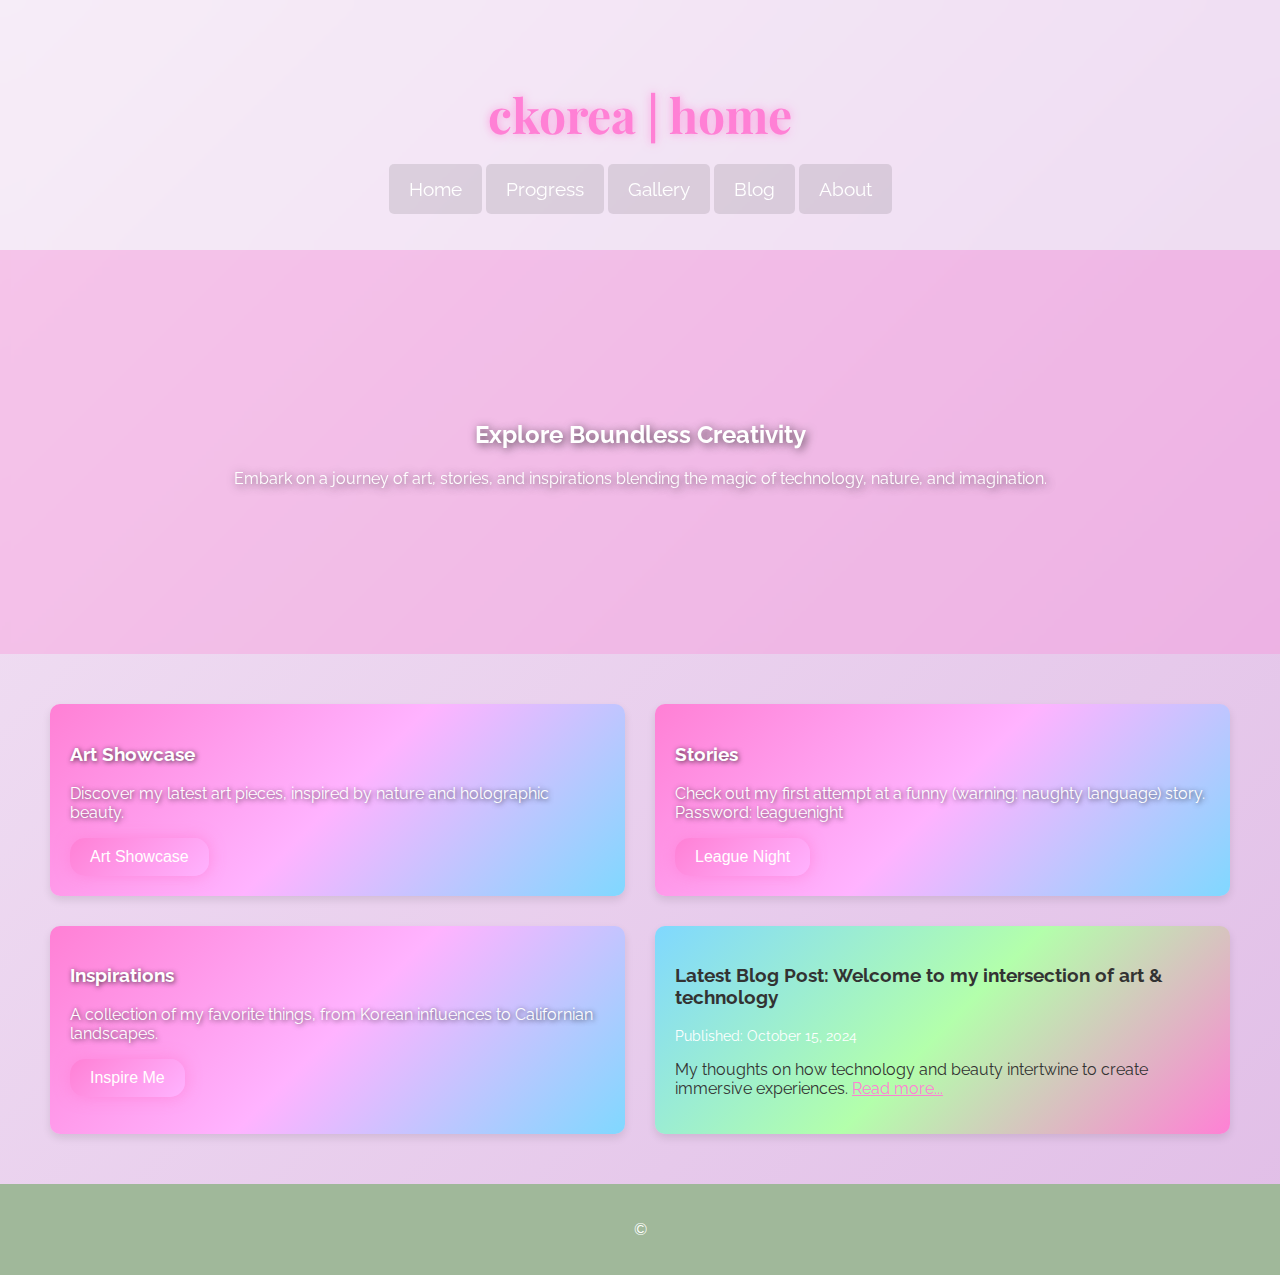
==== index.html @ 0b460557 "revamp home" ====
<!DOCTYPE html>
<html lang="en">
<head>
    <meta charset="UTF-8">
    <meta name="viewport" content="width=device-width, initial-scale=1.0">
    <meta name="description" content="Aesthetic Home Page - Claire Korea Blog">
    <title>Dreamy Home | ckorea blog</title>

    <!-- Google Fonts -->
    <link href="https://fonts.googleapis.com/css2?family=Playfair+Display:wght@400;700&family=Raleway:wght@300;400&display=swap" rel="stylesheet">

    <style>
        body {
            font-family: 'Raleway', sans-serif;
            background: linear-gradient(135deg, #f3e5f5, #e1bee7);
            color: #333;
            margin: 0;
            padding: 0;
        }

        header {
            text-align: center;
            padding: 50px 0;
            background: rgba(255, 255, 255, 0.3);
            backdrop-filter: blur(10px);
        }

        header h1 {
            font-family: 'Playfair Display', serif;
            font-size: 3em;
            color: #ff80d5;
            text-shadow: 0 0 10px rgba(255, 128, 213, 0.7);
        }

        header nav a {
            color: #ffffff;
            padding: 14px 20px;
            text-decoration: none;
            font-size: 1.2em;
            background: rgba(0, 0, 0, 0.1);
            border-radius: 5px;
            transition: background 0.3s ease;
        }

        header nav a:hover {
            background: rgba(255, 128, 213, 0.3);
        }

        /* Hero section */
        .hero {
            text-align: center;
            padding: 150px 20px;
            background-image: url('https://raw.githubusercontent.com/ckorea/blog/refs/heads/main/images/phoenix_blossom_3.jpg');
            background-size: cover;
            background-position: center;
            color: #fff;
            backdrop-filter: blur(5px);
            position: relative;
        }

        .hero::after {
            content: '';
            position: absolute;
            top: 0;
            left: 0;
            width: 100%;
            height: 100%;
            background: rgba(255, 128, 213, 0.3);
            mix-blend-mode: overlay;
        }

        .hero h2 {
            color: #ffffff;
            text-shadow: 2px 2px 10px rgba(0, 0, 0, 0.7);
            z-index: 1;
            position: relative;
        }

        .hero p {
            color: #ffffff;
            text-shadow: 2px 2px 10px rgba(0, 0, 0, 0.7);
            z-index: 1;
            position: relative;
        }

        .content {
            display: grid;
            grid-template-columns: 1fr;
            gap: 30px;
            padding: 50px;
            max-width: 1200px;
            margin: 0 auto;
        }

        @media (min-width: 768px) {
            .content {
                grid-template-columns: 1fr 1fr;
            }
        }

        .content-item {
            background: linear-gradient(135deg, #ff80d5, #ffb3ff, #80d8ff);
            border-radius: 10px;
            padding: 20px;
            box-shadow: 0 4px 8px rgba(0, 0, 0, 0.1);
            transition: transform 0.3s ease, box-shadow 0.3s ease;
        }

        .content-item:hover {
            transform: translateY(-10px);
            box-shadow: 0 8px 12px rgba(0, 0, 0, 0.2);
        }

        footer {
            text-align: center;
            padding: 20px;
            background: #a0b89a;
            color: #ffffff;
        }

        footer a {
            color: #ffffff;
            text-decoration: none;
            transition: color 0.3s;
        }

        footer a:hover {
            color: #283046;
        }

        .blog-post {
            background: linear-gradient(135deg, #80d8ff, #b3ffab, #ff80d5);
            border-radius: 10px;
            padding: 20px;
            box-shadow: 0 4px 8px rgba(0, 0, 0, 0.1);
            transition: transform 0.3s ease, box-shadow 0.3s ease;
        }

        .blog-post:hover {
            transform: translateY(-10px);
            box-shadow: 0 8px 12px rgba(0, 0, 0, 0.2);
        }

        .glow-effect {
            animation: glow 3s infinite alternate;
        }

        @keyframes glow {
            from { box-shadow: 0 0 10px rgba(255, 128, 213, 0.8); }
            to { box-shadow: 0 0 20px rgba(255, 128, 213, 1); }
        }
    
        .sparkle-button {
            background: linear-gradient(135deg, #ff80d5, #ffb3ff);
            border: none;
            border-radius: 15px;
            padding: 10px 20px;
            color: #ffffff;
            font-size: 1em;
            cursor: pointer;
            transition: transform 0.3s ease, box-shadow 0.3s ease;
            box-shadow: 0 0 15px rgba(255, 128, 213, 0.7);
        }

        .sparkle-button:hover {
            transform: translateY(-5px);
            box-shadow: 0 0 25px rgba(255, 128, 213, 1);
        }
    </style>
</head>

<body>
    <header>
        <h1>ckorea | home</h1>
        <nav>
            <a href="index.html">Home</a>
            <a href="progress.html">Progress</a>
            <a href="gallery.html">Gallery</a>
            <a href="blog.html">Blog</a>
            <a href="about.html">About</a>
        </nav>
    </header>

    <section class="hero">
        <div class="hero-text">
            <h2>Explore Boundless Creativity</h2>
            <p>Embark on a journey of art, stories, and inspirations blending the magic of technology, nature, and imagination.</p>
        </div>
    </section>
    
    <div class="content">
        <div class="content-item glow-effect">
            <h3><a href="gallery.html" style="color: #ffffff; text-decoration: none; text-shadow: 1px 1px 5px rgba(0, 0, 0, 0.7);">Art Showcase</a></h3>
            <p style="color: #ffffff; text-shadow: 1px 1px 5px rgba(0, 0, 0, 0.7);">Discover my latest art pieces, inspired by nature and holographic beauty.</p>
            <button class="sparkle-button" onclick="window.location.href='gallery.html'">Art Showcase</button>
        </div>

        <div class="content-item glow-effect">
            <h3><a href="https://ckorea.github.io/stunning-spores/" style="color: #ffffff; text-decoration: none; text-shadow: 1px 1px 5px rgba(0, 0, 0, 0.7);">Stories</a></h3>
            <p style="color: #ffffff; text-shadow: 1px 1px 5px rgba(0, 0, 0, 0.7);">Check out my first attempt at a funny (warning: naughty language) story. Password: leaguenight</p>
            <button class="sparkle-button" onclick="window.location.href='https://ckorea.github.io/stunning-spores/'">League Night</button>
        </div>

        <div class="content-item glow-effect">
            <h3><a href="inspirations.html" style="color: #ffffff; text-decoration: none; text-shadow: 1px 1px 5px rgba(0, 0, 0, 0.7);">Inspirations</a></h3>
            <p style="color: #ffffff; text-shadow: 1px 1px 5px rgba(0, 0, 0, 0.7);">A collection of my favorite things, from Korean influences to Californian landscapes.</p>
            <button class="sparkle-button" onclick="window.location.href='inspirations.html'">Inspire Me</button>
        </div>

        <div class="blog-post">
            <h3>Latest Blog Post: Welcome to my intersection of art & technology</h3>
            <p style="font-size: 0.9em; color: #ffffff;">Published: October 15, 2024</p>
            <p>My thoughts on how technology and beauty intertwine to create immersive experiences. <a href="blog.html" style="color: #ff80d5;">Read more...</a></p>
        </div>
    </div>

    <footer>
        <p>&copy
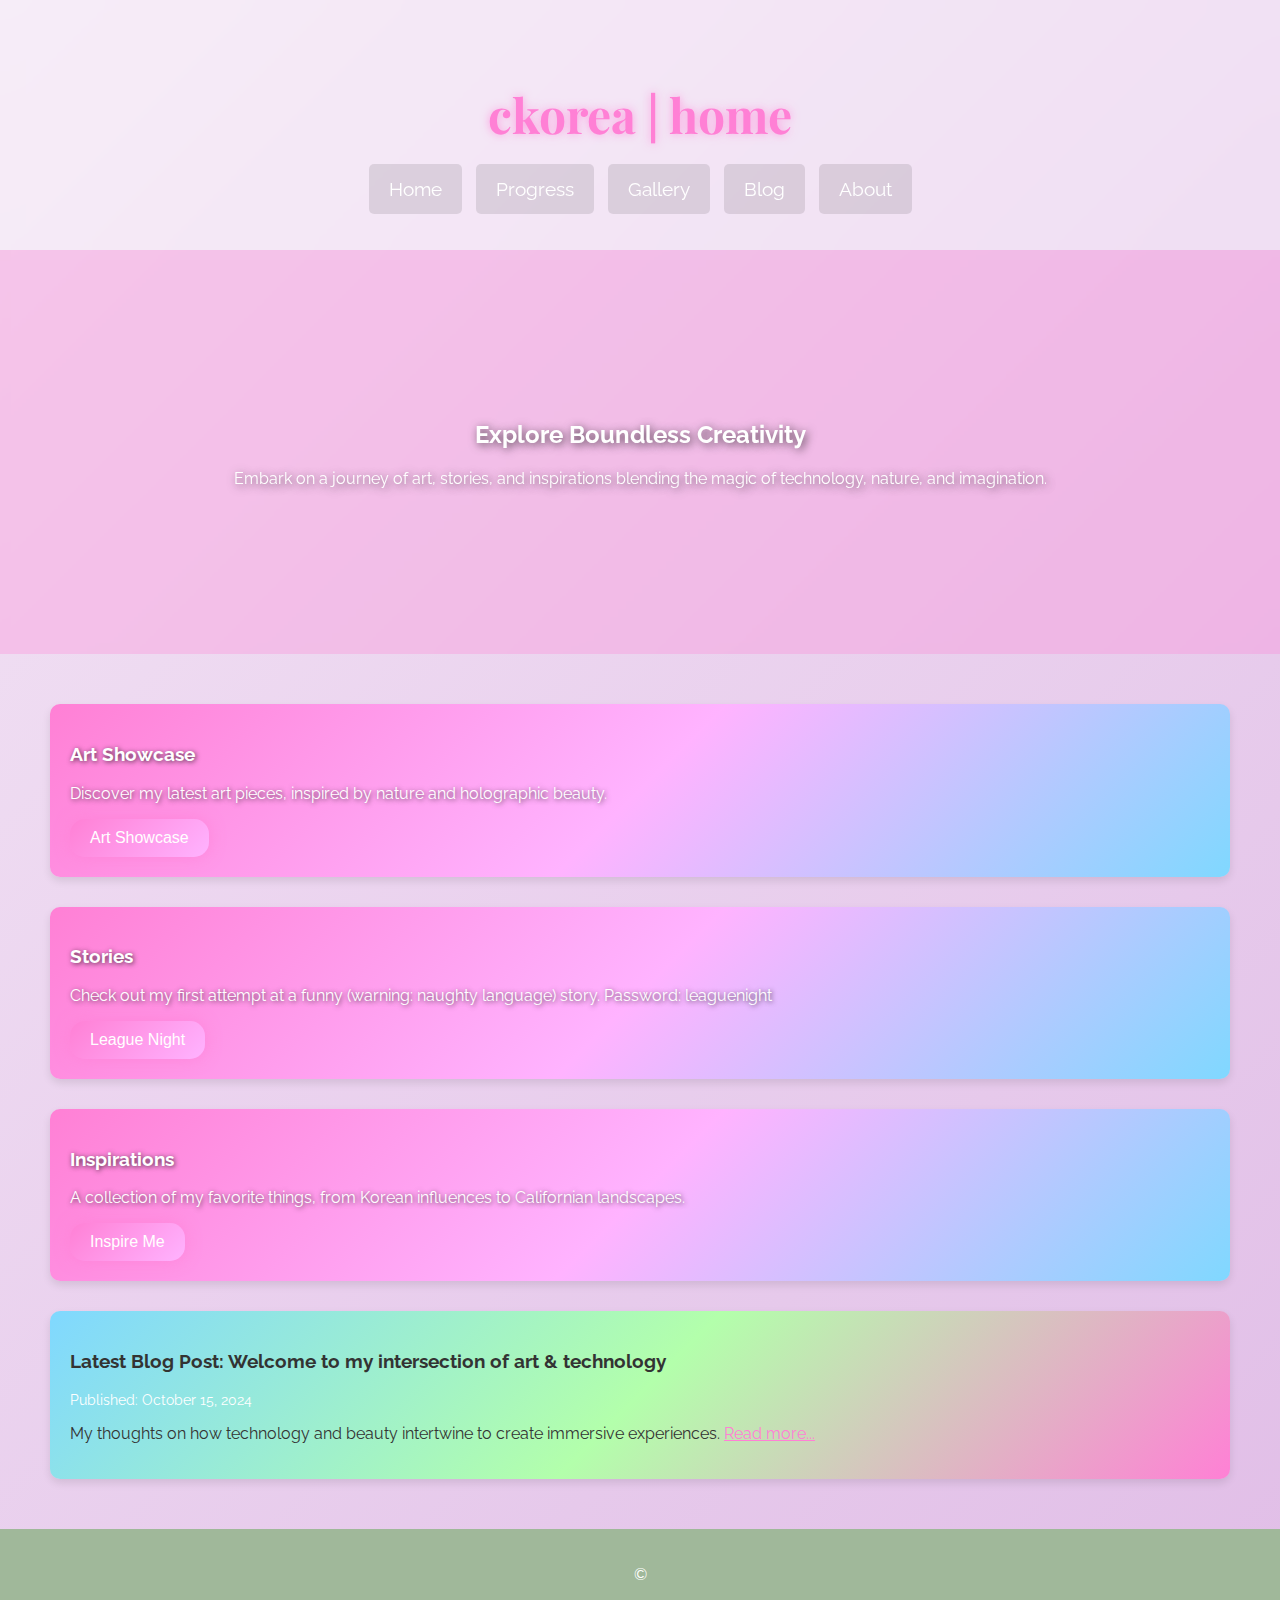
==== commit dea5f890: "Update index.html" ====
--- a/index.html
+++ b/index.html
@@ -92,11 +92,14 @@
             margin: 0 auto;
         }
 
-        @media (min-width: 768px) {
-            .content {
-                grid-template-columns: 1fr 1fr;
-            }
-        }
+        @media (max-width: 768px) {
+  h1 {
+    font-size: 28px;
+  }
+  h2 {
+    font-size: 24px;
+  }
+}
 
         .content-item {
             background: linear-gradient(135deg, #ff80d5, #ffb3ff, #80d8ff);
@@ -149,6 +152,12 @@
             from { box-shadow: 0 0 10px rgba(255, 128, 213, 0.8); }
             to { box-shadow: 0 0 20px rgba(255, 128, 213, 1); }
         }
+        
+        nav a {
+  padding: 10px 15px;
+  margin: 5px;
+  font-size: 14px;
+}
     
         .sparkle-button {
             background: linear-gradient(135deg, #ff80d5, #ffb3ff);
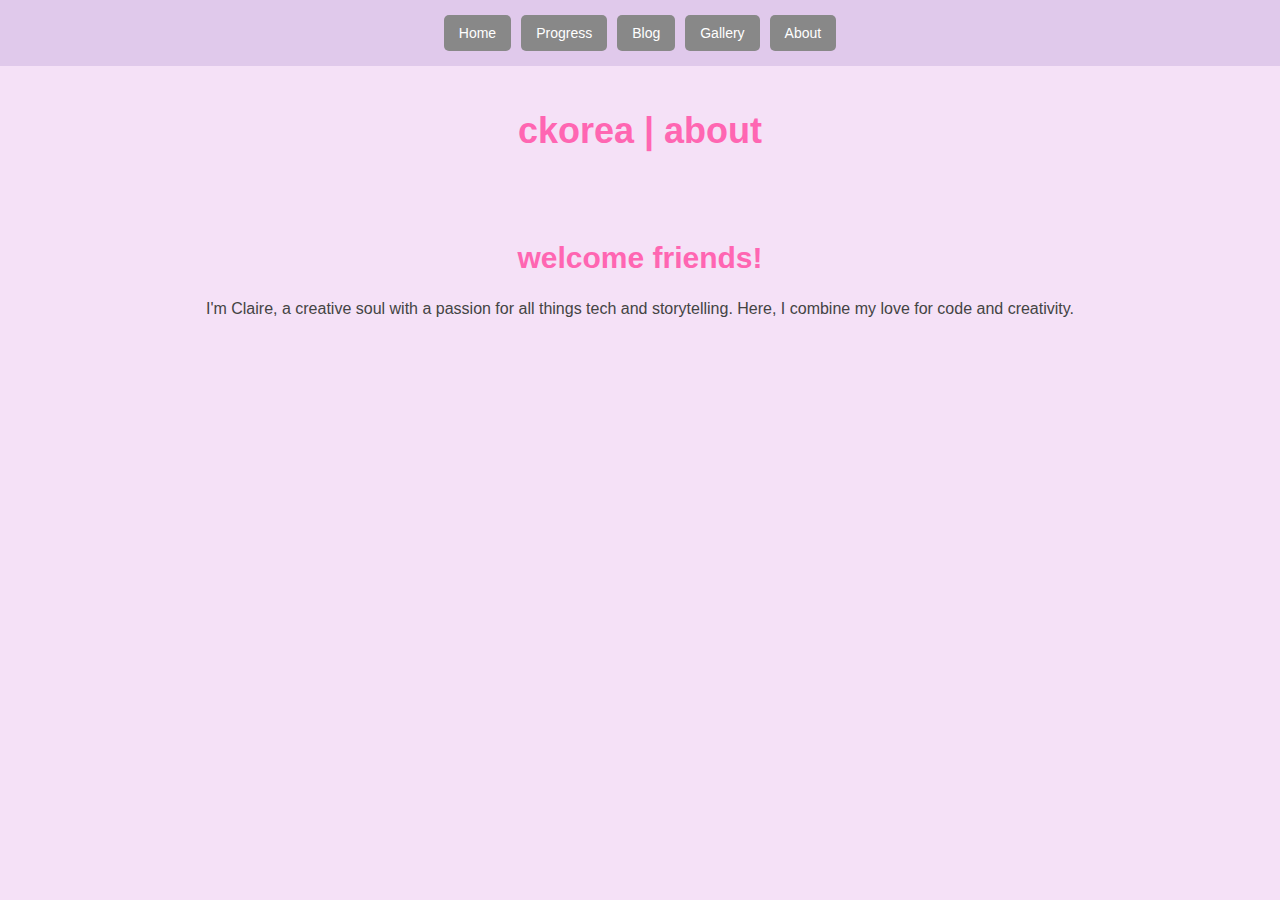
==== commit 02834d59: "Update index.html" ====
--- a/index.html
+++ b/index.html
@@ -3,225 +3,105 @@
 <head>
     <meta charset="UTF-8">
     <meta name="viewport" content="width=device-width, initial-scale=1.0">
-    <meta name="description" content="Aesthetic Home Page - Claire Korea Blog">
-    <title>Dreamy Home | ckorea blog</title>
-
-    <!-- Google Fonts -->
-    <link href="https://fonts.googleapis.com/css2?family=Playfair+Display:wght@400;700&family=Raleway:wght@300;400&display=swap" rel="stylesheet">
-
+    <title>ckorea | About</title>
     <style>
+        /* General styles */
         body {
-            font-family: 'Raleway', sans-serif;
-            background: linear-gradient(135deg, #f3e5f5, #e1bee7);
-            color: #333;
+            font-family: Arial, sans-serif;
             margin: 0;
             padding: 0;
+            background-color: #f5e1f7;
         }
 
-        header {
+        h1, h2 {
             text-align: center;
-            padding: 50px 0;
-            background: rgba(255, 255, 255, 0.3);
-            backdrop-filter: blur(10px);
+            color: #ff66b2;
         }
 
-        header h1 {
-            font-family: 'Playfair Display', serif;
-            font-size: 3em;
-            color: #ff80d5;
-            text-shadow: 0 0 10px rgba(255, 128, 213, 0.7);
+        h1 {
+            font-size: 36px;
         }
 
-        header nav a {
-            color: #ffffff;
-            padding: 14px 20px;
-            text-decoration: none;
-            font-size: 1.2em;
-            background: rgba(0, 0, 0, 0.1);
-            border-radius: 5px;
-            transition: background 0.3s ease;
+        h2 {
+            font-size: 30px;
         }
 
-        header nav a:hover {
-            background: rgba(255, 128, 213, 0.3);
-        }
-
-        /* Hero section */
-        .hero {
+        section {
             text-align: center;
-            padding: 150px 20px;
-            background-image: url('https://raw.githubusercontent.com/ckorea/blog/refs/heads/main/images/phoenix_blossom_3.jpg');
-            background-size: cover;
-            background-position: center;
-            color: #fff;
-            backdrop-filter: blur(5px);
-            position: relative;
-        }
-
-        .hero::after {
-            content: '';
-            position: absolute;
-            top: 0;
-            left: 0;
-            width: 100%;
-            height: 100%;
-            background: rgba(255, 128, 213, 0.3);
-            mix-blend-mode: overlay;
-        }
-
-        .hero h2 {
-            color: #ffffff;
-            text-shadow: 2px 2px 10px rgba(0, 0, 0, 0.7);
-            z-index: 1;
-            position: relative;
-        }
-
-        .hero p {
-            color: #ffffff;
-            text-shadow: 2px 2px 10px rgba(0, 0, 0, 0.7);
-            z-index: 1;
-            position: relative;
-        }
-
-        .content {
-            display: grid;
-            grid-template-columns: 1fr;
-            gap: 30px;
-            padding: 50px;
-            max-width: 1200px;
+            padding: 20px;
+            max-width: 95%;
             margin: 0 auto;
         }
 
-        @media (max-width: 768px) {
-  h1 {
-    font-size: 28px;
-  }
-  h2 {
-    font-size: 24px;
-  }
-}
-
-        .content-item {
-            background: linear-gradient(135deg, #ff80d5, #ffb3ff, #80d8ff);
-            border-radius: 10px;
-            padding: 20px;
-            box-shadow: 0 4px 8px rgba(0, 0, 0, 0.1);
-            transition: transform 0.3s ease, box-shadow 0.3s ease;
+        p {
+            font-size: 16px;
+            color: #444;
         }
 
-        .content-item:hover {
-            transform: translateY(-10px);
-            box-shadow: 0 8px 12px rgba(0, 0, 0, 0.2);
+        /* Navbar styles */
+        nav {
+            display: flex;
+            justify-content: center;
+            background-color: #e0c9eb;
+            padding: 10px;
         }
 
-        footer {
-            text-align: center;
-            padding: 20px;
-            background: #a0b89a;
-            color: #ffffff;
+        nav a {
+            text-decoration: none;
+            color: #fff;
+            background-color: #888;
+            padding: 10px 15px;
+            margin: 5px;
+            border-radius: 5px;
+            font-size: 14px;
         }
 
-        footer a {
-            color: #ffffff;
-            text-decoration: none;
-            transition: color 0.3s;
-        }
+        /* Media query for mobile responsiveness */
+        @media (max-width: 768px) {
+            h1 {
+                font-size: 28px;
+            }
+            h2 {
+                font-size: 24px;
+            }
 
-        footer a:hover {
-            color: #283046;
-        }
+            nav {
+                flex-direction: column;
+                align-items: center;
+            }
 
-        .blog-post {
-            background: linear-gradient(135deg, #80d8ff, #b3ffab, #ff80d5);
-            border-radius: 10px;
-            padding: 20px;
-            box-shadow: 0 4px 8px rgba(0, 0, 0, 0.1);
-            transition: transform 0.3s ease, box-shadow 0.3s ease;
-        }
-
-        .blog-post:hover {
-            transform: translateY(-10px);
-            box-shadow: 0 8px 12px rgba(0, 0, 0, 0.2);
-        }
-
-        .glow-effect {
-            animation: glow 3s infinite alternate;
-        }
-
-        @keyframes glow {
-            from { box-shadow: 0 0 10px rgba(255, 128, 213, 0.8); }
-            to { box-shadow: 0 0 20px rgba(255, 128, 213, 1); }
-        }
-        
-        nav a {
-  padding: 10px 15px;
-  margin: 5px;
-  font-size: 14px;
-}
-    
-        .sparkle-button {
-            background: linear-gradient(135deg, #ff80d5, #ffb3ff);
-            border: none;
-            border-radius: 15px;
-            padding: 10px 20px;
-            color: #ffffff;
-            font-size: 1em;
-            cursor: pointer;
-            transition: transform 0.3s ease, box-shadow 0.3s ease;
-            box-shadow: 0 0 15px rgba(255, 128, 213, 0.7);
-        }
-
-        .sparkle-button:hover {
-            transform: translateY(-5px);
-            box-shadow: 0 0 25px rgba(255, 128, 213, 1);
+            nav a {
+                display: block;
+                width: 100%;
+                margin: 10px 0;
+                text-align: center;
+            }
         }
     </style>
 </head>
+<body>
 
-<body>
-    <header>
-        <h1>ckorea | home</h1>
-        <nav>
-            <a href="index.html">Home</a>
-            <a href="progress.html">Progress</a>
-            <a href="gallery.html">Gallery</a>
-            <a href="blog.html">Blog</a>
-            <a href="about.html">About</a>
-        </nav>
-    </header>
+    <!-- Navbar -->
+    <nav>
+        <a href="#">Home</a>
+        <a href="#">Progress</a>
+        <a href="#">Blog</a>
+        <a href="#">Gallery</a>
+        <a href="#">About</a>
+    </nav>
 
-    <section class="hero">
-        <div class="hero-text">
-            <h2>Explore Boundless Creativity</h2>
-            <p>Embark on a journey of art, stories, and inspirations blending the magic of technology, nature, and imagination.</p>
-        </div>
+    <!-- Title Section -->
+    <section>
+        <h1>ckorea | about</h1>
     </section>
-    
-    <div class="content">
-        <div class="content-item glow-effect">
-            <h3><a href="gallery.html" style="color: #ffffff; text-decoration: none; text-shadow: 1px 1px 5px rgba(0, 0, 0, 0.7);">Art Showcase</a></h3>
-            <p style="color: #ffffff; text-shadow: 1px 1px 5px rgba(0, 0, 0, 0.7);">Discover my latest art pieces, inspired by nature and holographic beauty.</p>
-            <button class="sparkle-button" onclick="window.location.href='gallery.html'">Art Showcase</button>
-        </div>
 
-        <div class="content-item glow-effect">
-            <h3><a href="https://ckorea.github.io/stunning-spores/" style="color: #ffffff; text-decoration: none; text-shadow: 1px 1px 5px rgba(0, 0, 0, 0.7);">Stories</a></h3>
-            <p style="color: #ffffff; text-shadow: 1px 1px 5px rgba(0, 0, 0, 0.7);">Check out my first attempt at a funny (warning: naughty language) story. Password: leaguenight</p>
-            <button class="sparkle-button" onclick="window.location.href='https://ckorea.github.io/stunning-spores/'">League Night</button>
-        </div>
+    <!-- Welcome Section -->
+    <section>
+        <h2>welcome friends!</h2>
+        <p>
+            I'm Claire, a creative soul with a passion for all things tech and storytelling. Here, I combine my love for code and creativity.
+        </p>
+    </section>
 
-        <div class="content-item glow-effect">
-            <h3><a href="inspirations.html" style="color: #ffffff; text-decoration: none; text-shadow: 1px 1px 5px rgba(0, 0, 0, 0.7);">Inspirations</a></h3>
-            <p style="color: #ffffff; text-shadow: 1px 1px 5px rgba(0, 0, 0, 0.7);">A collection of my favorite things, from Korean influences to Californian landscapes.</p>
-            <button class="sparkle-button" onclick="window.location.href='inspirations.html'">Inspire Me</button>
-        </div>
-
-        <div class="blog-post">
-            <h3>Latest Blog Post: Welcome to my intersection of art & technology</h3>
-            <p style="font-size: 0.9em; color: #ffffff;">Published: October 15, 2024</p>
-            <p>My thoughts on how technology and beauty intertwine to create immersive experiences. <a href="blog.html" style="color: #ff80d5;">Read more...</a></p>
-        </div>
-    </div>
-
-    <footer>
-        <p>&copy
+</body>
+</html>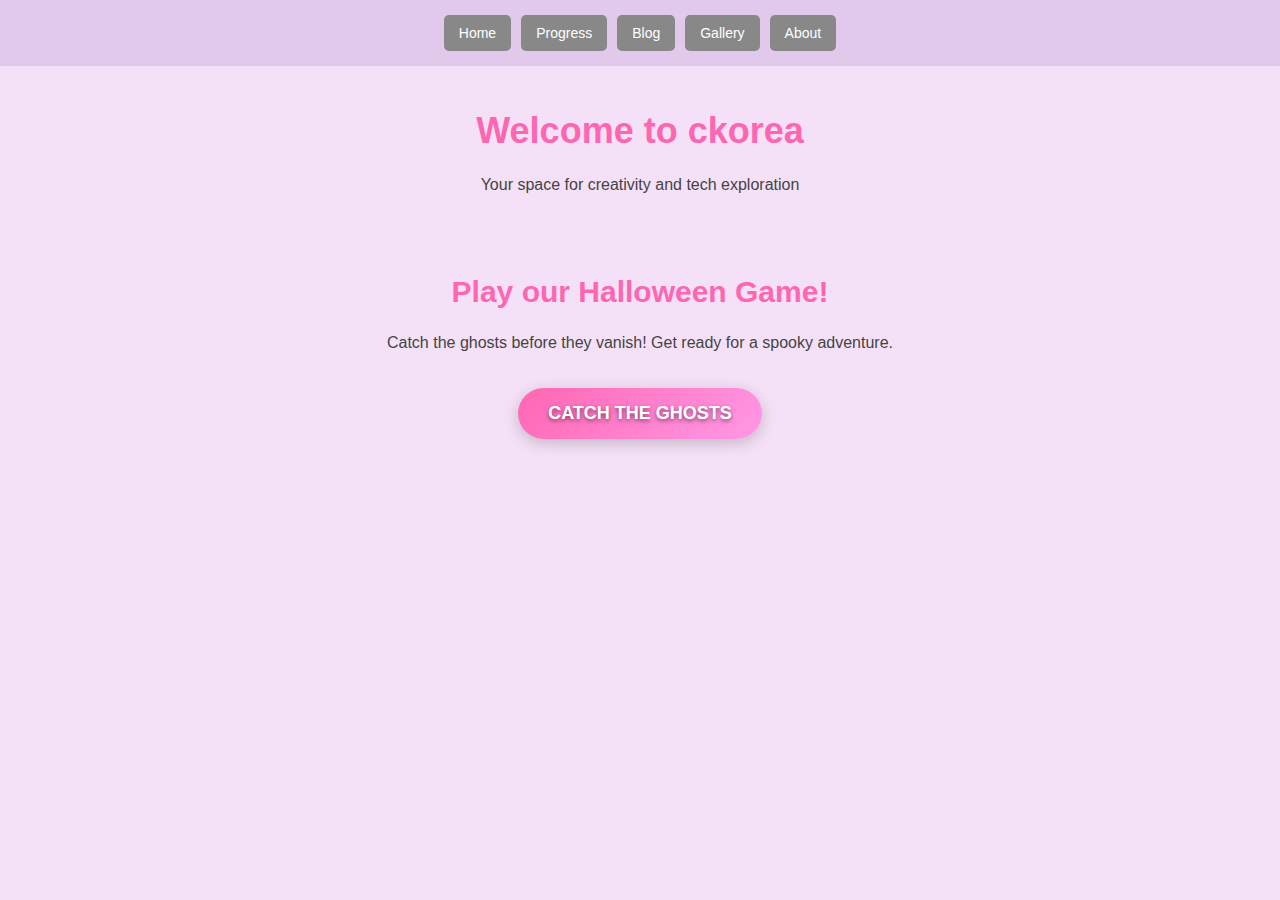
==== commit 555012af: "Update index.html" ====
--- a/index.html
+++ b/index.html
@@ -3,7 +3,7 @@
 <head>
     <meta charset="UTF-8">
     <meta name="viewport" content="width=device-width, initial-scale=1.0">
-    <title>ckorea | About</title>
+    <title>ckorea | Home</title>
     <style>
         /* General styles */
         body {
@@ -11,6 +11,7 @@
             margin: 0;
             padding: 0;
             background-color: #f5e1f7;
+            color: #444;
         }
 
         h1, h2 {
@@ -56,7 +57,36 @@
             font-size: 14px;
         }
 
-        /* Media query for mobile responsiveness */
+        /* Holographic button */
+        .holo-button {
+            background: linear-gradient(135deg, #ff66b2, #ff99e6);
+            color: white;
+            padding: 15px 30px;
+            border: none;
+            border-radius: 30px;
+            cursor: pointer;
+            font-size: 18px;
+            text-transform: uppercase;
+            transition: background 0.3s ease;
+            box-shadow: 0 4px 15px rgba(0, 0, 0, 0.2);
+            text-decoration: none;
+            display: inline-block;
+            margin-top: 20px;
+        }
+
+        .holo-button:hover {
+            background: linear-gradient(135deg, #ff99e6, #ff66b2);
+        }
+
+        /* Make the text stand out better */
+        .holo-button-text {
+            font-size: 18px;
+            font-weight: bold;
+            color: #fff;
+            text-shadow: 0 2px 4px rgba(0, 0, 0, 0.5);
+        }
+
+        /* Responsive */
         @media (max-width: 768px) {
             h1 {
                 font-size: 28px;
@@ -65,16 +95,9 @@
                 font-size: 24px;
             }
 
-            nav {
-                flex-direction: column;
-                align-items: center;
-            }
-
-            nav a {
-                display: block;
-                width: 100%;
-                margin: 10px 0;
-                text-align: center;
+            .holo-button {
+                font-size: 16px;
+                padding: 10px 20px;
             }
         }
     </style>
@@ -92,15 +115,17 @@
 
     <!-- Title Section -->
     <section>
-        <h1>ckorea | about</h1>
+        <h1>Welcome to ckorea</h1>
+        <p>Your space for creativity and tech exploration</p>
     </section>
 
-    <!-- Welcome Section -->
+    <!-- Call to Action / Game Link -->
     <section>
-        <h2>welcome friends!</h2>
-        <p>
-            I'm Claire, a creative soul with a passion for all things tech and storytelling. Here, I combine my love for code and creativity.
-        </p>
+        <h2>Play our Halloween Game!</h2>
+        <p>Catch the ghosts before they vanish! Get ready for a spooky adventure.</p>
+        <a href="game.html" class="holo-button">
+            <span class="holo-button-text">Catch the Ghosts</span>
+        </a>
     </section>
 
 </body>
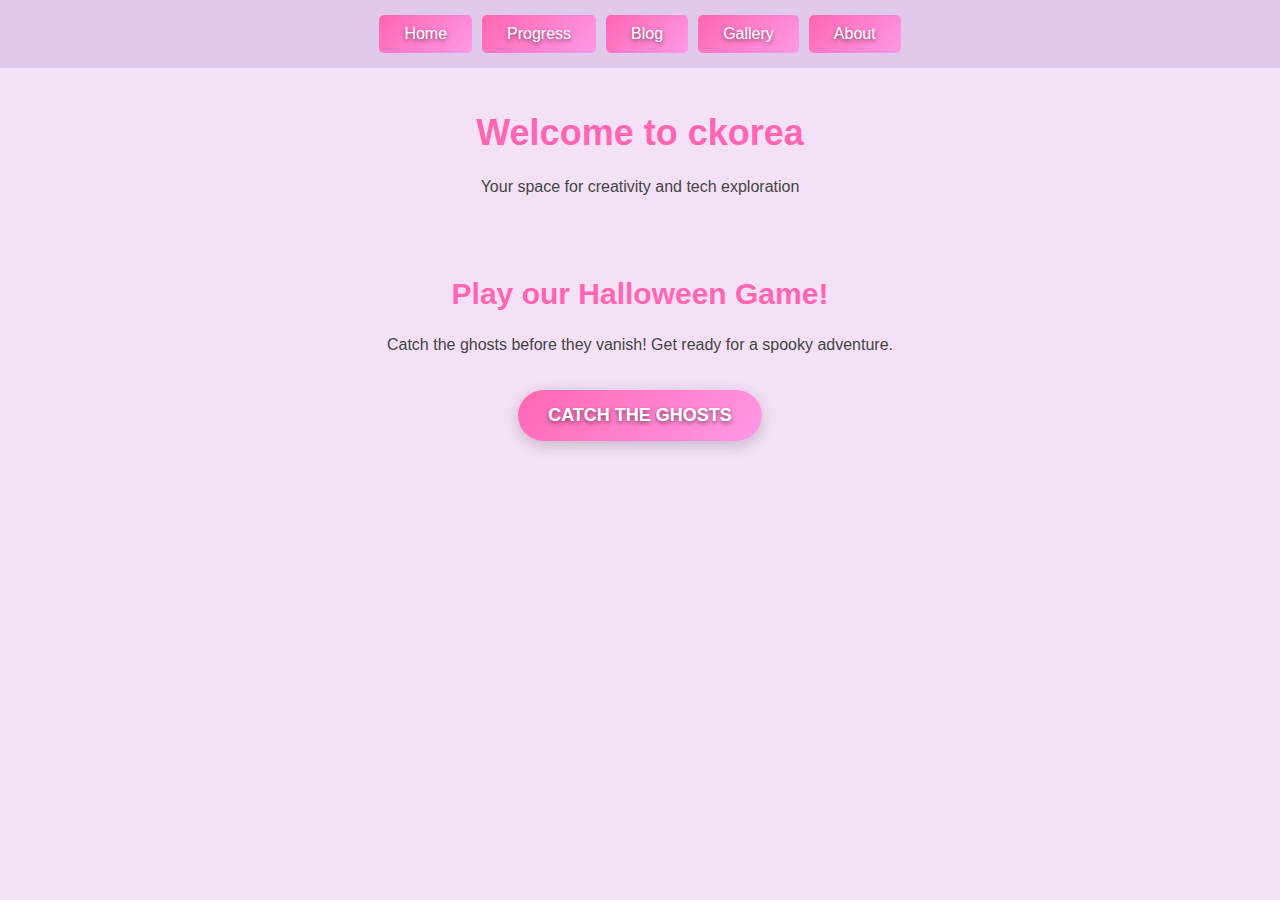
==== commit bb61b09e: "Update index.html" ====
--- a/index.html
+++ b/index.html
@@ -39,7 +39,7 @@
             color: #444;
         }
 
-        /* Navbar styles */
+        /* Holographic Navbar styles */
         nav {
             display: flex;
             justify-content: center;
@@ -49,15 +49,22 @@
 
         nav a {
             text-decoration: none;
-            color: #fff;
-            background-color: #888;
-            padding: 10px 15px;
+            color: white;
+            background: linear-gradient(135deg, #ff66b2, #ff99e6);
+            padding: 10px 25px;
             margin: 5px;
             border-radius: 5px;
-            font-size: 14px;
+            font-size: 16px;
+            text-align: center;
+            transition: background 0.3s ease;
+            text-shadow: 0 2px 4px rgba(0, 0, 0, 0.5);
         }
 
-        /* Holographic button */
+        nav a:hover {
+            background-color: #ff66b2;
+        }
+
+        /* Holographic button for game link */
         .holo-button {
             background: linear-gradient(135deg, #ff66b2, #ff99e6);
             color: white;
@@ -95,6 +102,18 @@
                 font-size: 24px;
             }
 
+            nav {
+                flex-direction: column;
+                align-items: center;
+            }
+
+            nav a {
+                display: block;
+                width: 100%;
+                margin: 10px 0;
+                text-align: center;
+            }
+
             .holo-button {
                 font-size: 16px;
                 padding: 10px 20px;
@@ -106,11 +125,11 @@
 
     <!-- Navbar -->
     <nav>
-        <a href="#">Home</a>
-        <a href="#">Progress</a>
-        <a href="#">Blog</a>
-        <a href="#">Gallery</a>
-        <a href="#">About</a>
+        <a href="index.html">Home</a>
+        <a href="progress.html">Progress</a>
+        <a href="blog.html">Blog</a>
+        <a href="gallery.html">Gallery</a>
+        <a href="about.html">About</a>
     </nav>
 
     <!-- Title Section -->
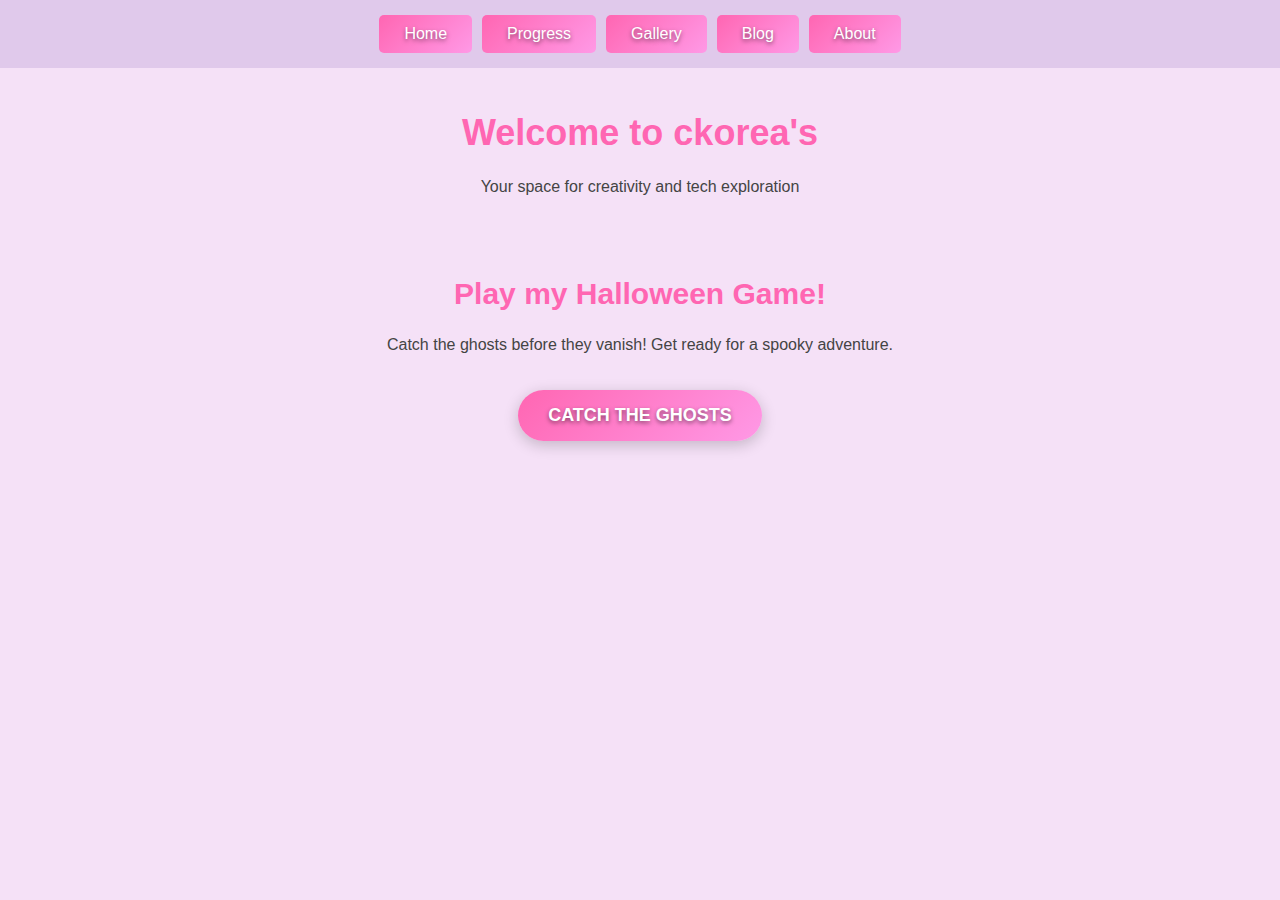
==== commit 6356cf0a: "Update index.html" ====
--- a/index.html
+++ b/index.html
@@ -124,23 +124,23 @@
 <body>
 
     <!-- Navbar -->
-    <nav>
-        <a href="index.html">Home</a>
-        <a href="progress.html">Progress</a>
-        <a href="blog.html">Blog</a>
-        <a href="gallery.html">Gallery</a>
-        <a href="about.html">About</a>
-    </nav>
+     <nav>
+            <a href="index.html">Home</a>
+            <a href="progress.html">Progress</a>
+            <a href="gallery.html">Gallery</a>
+            <a href="blog.html">Blog</a>
+            <a href="about.html">About</a>
+        </nav>
 
     <!-- Title Section -->
     <section>
-        <h1>Welcome to ckorea</h1>
+        <h1>Welcome to ckorea's</h1>
         <p>Your space for creativity and tech exploration</p>
     </section>
 
     <!-- Call to Action / Game Link -->
     <section>
-        <h2>Play our Halloween Game!</h2>
+        <h2>Play my Halloween Game!</h2>
         <p>Catch the ghosts before they vanish! Get ready for a spooky adventure.</p>
         <a href="game.html" class="holo-button">
             <span class="holo-button-text">Catch the Ghosts</span>
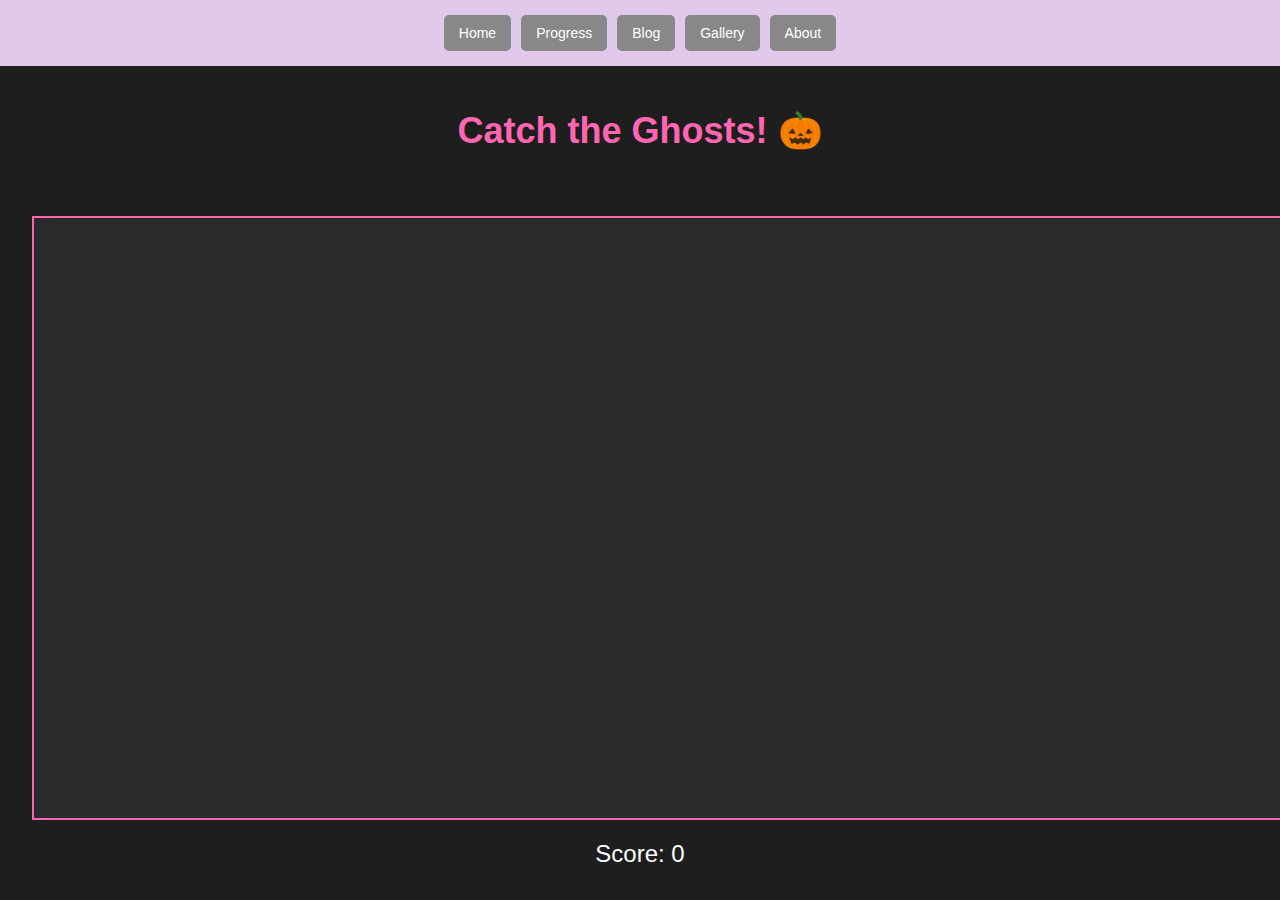
==== commit 9eee76bc: "Update index.html" ====
--- a/index.html
+++ b/index.html
@@ -3,15 +3,15 @@
 <head>
     <meta charset="UTF-8">
     <meta name="viewport" content="width=device-width, initial-scale=1.0">
-    <title>ckorea | Home</title>
+    <title>ckorea | Catch the Ghosts</title>
     <style>
         /* General styles */
         body {
             font-family: Arial, sans-serif;
             margin: 0;
             padding: 0;
-            background-color: #f5e1f7;
-            color: #444;
+            background-color: #1e1e1e;
+            color: white;
         }
 
         h1, h2 {
@@ -39,7 +39,7 @@
             color: #444;
         }
 
-        /* Holographic Navbar styles */
+        /* Navbar styles */
         nav {
             display: flex;
             justify-content: center;
@@ -49,57 +49,55 @@
 
         nav a {
             text-decoration: none;
-            color: white;
-            background: linear-gradient(135deg, #ff66b2, #ff99e6);
-            padding: 10px 25px;
+            color: #fff;
+            background-color: #888;
+            padding: 10px 15px;
             margin: 5px;
             border-radius: 5px;
-            font-size: 16px;
-            text-align: center;
-            transition: background 0.3s ease;
-            text-shadow: 0 2px 4px rgba(0, 0, 0, 0.5);
+            font-size: 14px;
         }
 
-        nav a:hover {
-            background-color: #ff66b2;
+        /* Game styles */
+        .game-area {
+            position: relative;
+            width: 100vw;
+            height: 80vh;
+            max-height: 600px; /* Add a max height for larger screens */
+            margin: 0 auto;
+            border: 2px solid #ff66b2;
+            background: #2a2a2a;
+            overflow: hidden;
         }
 
-        /* Holographic button for game link */
-        .holo-button {
-            background: linear-gradient(135deg, #ff66b2, #ff99e6);
-            color: white;
-            padding: 15px 30px;
-            border: none;
-            border-radius: 30px;
+        .ghost {
+            width: 60px;
+            height: 60px;
+            background-image: url('https://cdn.pixabay.com/photo/2017/01/31/21/23/ghost-2026545_1280.png');
+            background-size: contain;
+            background-repeat: no-repeat;
+            position: absolute;
             cursor: pointer;
-            font-size: 18px;
-            text-transform: uppercase;
-            transition: background 0.3s ease;
-            box-shadow: 0 4px 15px rgba(0, 0, 0, 0.2);
-            text-decoration: none;
-            display: inline-block;
-            margin-top: 20px;
+            animation: float 2s infinite ease-in-out;
         }
 
-        .holo-button:hover {
-            background: linear-gradient(135deg, #ff99e6, #ff66b2);
+        @keyframes float {
+            0%, 100% {
+                transform: translateY(0);
+            }
+            50% {
+                transform: translateY(-10px);
+            }
         }
 
-        /* Make the text stand out better */
-        .holo-button-text {
-            font-size: 18px;
-            font-weight: bold;
-            color: #fff;
-            text-shadow: 0 2px 4px rgba(0, 0, 0, 0.5);
+        .scoreboard {
+            margin-top: 20px;
+            font-size: 24px;
         }
 
-        /* Responsive */
+        /* Mobile adjustments */
         @media (max-width: 768px) {
             h1 {
                 font-size: 28px;
-            }
-            h2 {
-                font-size: 24px;
             }
 
             nav {
@@ -114,9 +112,14 @@
                 text-align: center;
             }
 
-            .holo-button {
-                font-size: 16px;
-                padding: 10px 20px;
+            .ghost {
+                width: 40px;
+                height: 40px;
+            }
+
+            .game-area {
+                height: 60vh; /* Adjust height for mobile */
+                max-height: none;
             }
         }
     </style>
@@ -124,28 +127,69 @@
 <body>
 
     <!-- Navbar -->
-     <nav>
-            <a href="index.html">Home</a>
-            <a href="progress.html">Progress</a>
-            <a href="gallery.html">Gallery</a>
-            <a href="blog.html">Blog</a>
-            <a href="about.html">About</a>
-        </nav>
+    <nav>
+        <a href="index.html">Home</a>
+        <a href="#">Progress</a>
+        <a href="#">Blog</a>
+        <a href="#">Gallery</a>
+        <a href="#">About</a>
+    </nav>
 
     <!-- Title Section -->
     <section>
-        <h1>Welcome to ckorea's</h1>
-        <p>Your space for creativity and tech exploration</p>
+        <h1>Catch the Ghosts! 🎃</h1>
     </section>
 
-    <!-- Call to Action / Game Link -->
+    <!-- Game Area -->
     <section>
-        <h2>Play my Halloween Game!</h2>
-        <p>Catch the ghosts before they vanish! Get ready for a spooky adventure.</p>
-        <a href="game.html" class="holo-button">
-            <span class="holo-button-text">Catch the Ghosts</span>
-        </a>
+        <div class="game-area" id="gameArea"></div>
+        <div class="scoreboard">
+            Score: <span id="score">0</span>
+        </div>
     </section>
 
+    <script>
+        // Game variables
+        let score = 0;
+
+        // Function to create a random position within the game area
+        function randomPosition(max) {
+            return Math.floor(Math.random() * max);
+        }
+
+        // Function to spawn a ghost
+        function spawnGhost() {
+            const gameArea = document.getElementById('gameArea');
+            const ghost = document.createElement('div');
+            ghost.classList.add('ghost');
+
+            // Set random position based on game area dimensions
+            const gameAreaWidth = gameArea.offsetWidth;
+            const gameAreaHeight = gameArea.offsetHeight;
+            
+            ghost.style.left = randomPosition(gameAreaWidth - 60) + 'px';
+            ghost.style.top = randomPosition(gameAreaHeight - 60) + 'px';
+
+            // Append to game area
+            gameArea.appendChild(ghost);
+
+            // Click event to catch the ghost
+            ghost.addEventListener('click', () => {
+                gameArea.removeChild(ghost);
+                score++;
+                document.getElementById('score').innerText = score;
+            });
+
+            // Remove ghost after 3 seconds if not clicked
+            setTimeout(() => {
+                if (document.body.contains(ghost)) {
+                    gameArea.removeChild(ghost);
+                }
+            }, 3000);
+        }
+
+        // Game loop: spawn a ghost every second
+        setInterval(spawnGhost, 1000);
+    </script>
 </body>
 </html>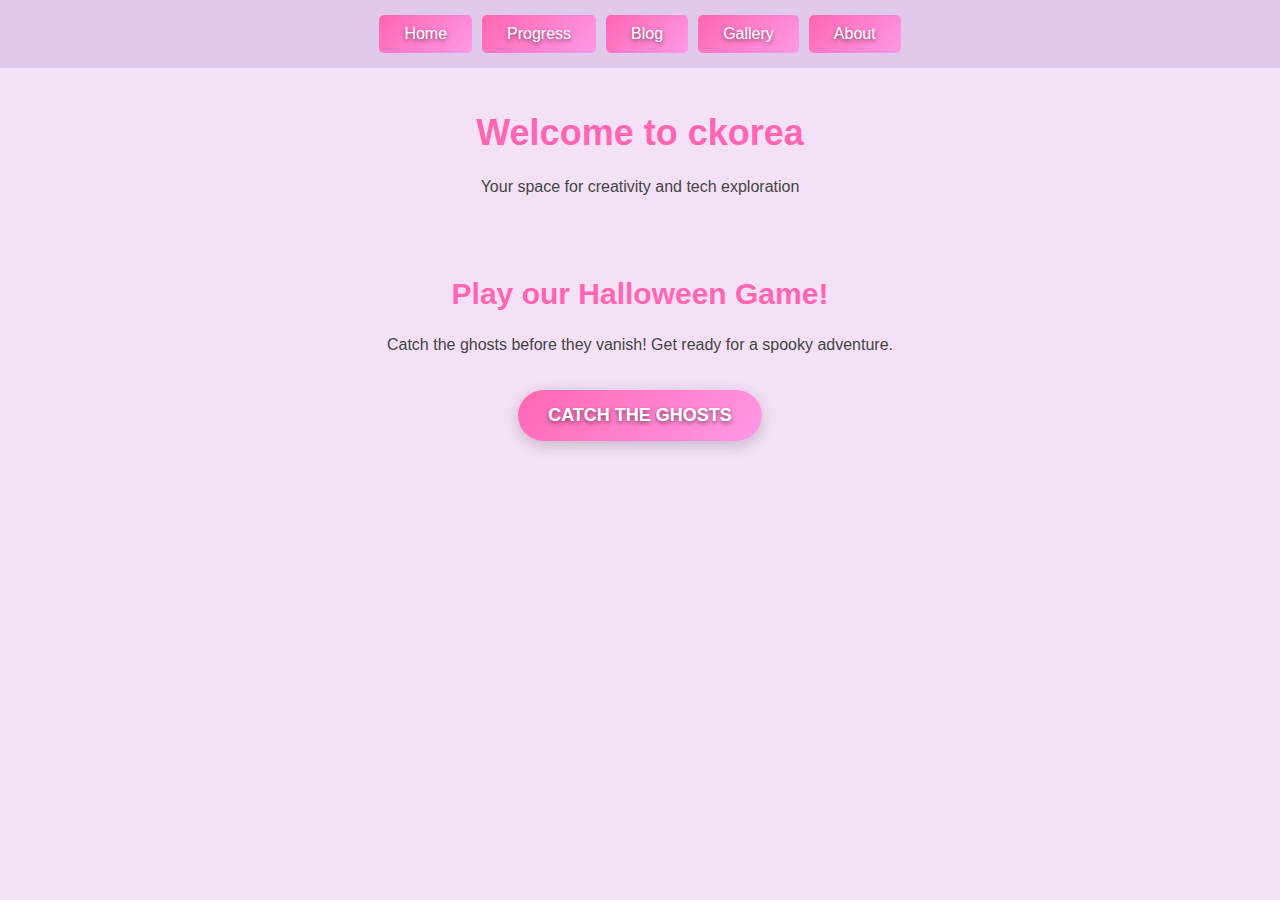
==== commit 37b8f66f: "Update index.html" ====
--- a/index.html
+++ b/index.html
@@ -3,15 +3,15 @@
 <head>
     <meta charset="UTF-8">
     <meta name="viewport" content="width=device-width, initial-scale=1.0">
-    <title>ckorea | Catch the Ghosts</title>
+    <title>ckorea | Home</title>
     <style>
         /* General styles */
         body {
             font-family: Arial, sans-serif;
             margin: 0;
             padding: 0;
-            background-color: #1e1e1e;
-            color: white;
+            background-color: #f5e1f7;
+            color: #444;
         }
 
         h1, h2 {
@@ -39,7 +39,7 @@
             color: #444;
         }
 
-        /* Navbar styles */
+        /* Holographic Navbar styles */
         nav {
             display: flex;
             justify-content: center;
@@ -49,55 +49,57 @@
 
         nav a {
             text-decoration: none;
-            color: #fff;
-            background-color: #888;
-            padding: 10px 15px;
+            color: white;
+            background: linear-gradient(135deg, #ff66b2, #ff99e6);
+            padding: 10px 25px;
             margin: 5px;
             border-radius: 5px;
-            font-size: 14px;
+            font-size: 16px;
+            text-align: center;
+            transition: background 0.3s ease;
+            text-shadow: 0 2px 4px rgba(0, 0, 0, 0.5);
         }
 
-        /* Game styles */
-        .game-area {
-            position: relative;
-            width: 100vw;
-            height: 80vh;
-            max-height: 600px; /* Add a max height for larger screens */
-            margin: 0 auto;
-            border: 2px solid #ff66b2;
-            background: #2a2a2a;
-            overflow: hidden;
+        nav a:hover {
+            background-color: #ff66b2;
         }
 
-        .ghost {
-            width: 60px;
-            height: 60px;
-            background-image: url('https://cdn.pixabay.com/photo/2017/01/31/21/23/ghost-2026545_1280.png');
-            background-size: contain;
-            background-repeat: no-repeat;
-            position: absolute;
+        /* Holographic button for game link */
+        .holo-button {
+            background: linear-gradient(135deg, #ff66b2, #ff99e6);
+            color: white;
+            padding: 15px 30px;
+            border: none;
+            border-radius: 30px;
             cursor: pointer;
-            animation: float 2s infinite ease-in-out;
+            font-size: 18px;
+            text-transform: uppercase;
+            transition: background 0.3s ease;
+            box-shadow: 0 4px 15px rgba(0, 0, 0, 0.2);
+            text-decoration: none;
+            display: inline-block;
+            margin-top: 20px;
         }
 
-        @keyframes float {
-            0%, 100% {
-                transform: translateY(0);
-            }
-            50% {
-                transform: translateY(-10px);
-            }
+        .holo-button:hover {
+            background: linear-gradient(135deg, #ff99e6, #ff66b2);
         }
 
-        .scoreboard {
-            margin-top: 20px;
-            font-size: 24px;
+        /* Make the text stand out better */
+        .holo-button-text {
+            font-size: 18px;
+            font-weight: bold;
+            color: #fff;
+            text-shadow: 0 2px 4px rgba(0, 0, 0, 0.5);
         }
 
-        /* Mobile adjustments */
+        /* Responsive */
         @media (max-width: 768px) {
             h1 {
                 font-size: 28px;
+            }
+            h2 {
+                font-size: 24px;
             }
 
             nav {
@@ -112,14 +114,9 @@
                 text-align: center;
             }
 
-            .ghost {
-                width: 40px;
-                height: 40px;
-            }
-
-            .game-area {
-                height: 60vh; /* Adjust height for mobile */
-                max-height: none;
+            .holo-button {
+                font-size: 16px;
+                padding: 10px 20px;
             }
         }
     </style>
@@ -129,67 +126,26 @@
     <!-- Navbar -->
     <nav>
         <a href="index.html">Home</a>
-        <a href="#">Progress</a>
-        <a href="#">Blog</a>
-        <a href="#">Gallery</a>
-        <a href="#">About</a>
+        <a href="progress.html">Progress</a>
+        <a href="blog.html">Blog</a>
+        <a href="gallery.html">Gallery</a>
+        <a href="about.html">About</a>
     </nav>
 
     <!-- Title Section -->
     <section>
-        <h1>Catch the Ghosts! 🎃</h1>
+        <h1>Welcome to ckorea</h1>
+        <p>Your space for creativity and tech exploration</p>
     </section>
 
-    <!-- Game Area -->
+    <!-- Call to Action / Game Link -->
     <section>
-        <div class="game-area" id="gameArea"></div>
-        <div class="scoreboard">
-            Score: <span id="score">0</span>
-        </div>
+        <h2>Play our Halloween Game!</h2>
+        <p>Catch the ghosts before they vanish! Get ready for a spooky adventure.</p>
+        <a href="game.html" class="holo-button">
+            <span class="holo-button-text">Catch the Ghosts</span>
+        </a>
     </section>
 
-    <script>
-        // Game variables
-        let score = 0;
-
-        // Function to create a random position within the game area
-        function randomPosition(max) {
-            return Math.floor(Math.random() * max);
-        }
-
-        // Function to spawn a ghost
-        function spawnGhost() {
-            const gameArea = document.getElementById('gameArea');
-            const ghost = document.createElement('div');
-            ghost.classList.add('ghost');
-
-            // Set random position based on game area dimensions
-            const gameAreaWidth = gameArea.offsetWidth;
-            const gameAreaHeight = gameArea.offsetHeight;
-            
-            ghost.style.left = randomPosition(gameAreaWidth - 60) + 'px';
-            ghost.style.top = randomPosition(gameAreaHeight - 60) + 'px';
-
-            // Append to game area
-            gameArea.appendChild(ghost);
-
-            // Click event to catch the ghost
-            ghost.addEventListener('click', () => {
-                gameArea.removeChild(ghost);
-                score++;
-                document.getElementById('score').innerText = score;
-            });
-
-            // Remove ghost after 3 seconds if not clicked
-            setTimeout(() => {
-                if (document.body.contains(ghost)) {
-                    gameArea.removeChild(ghost);
-                }
-            }, 3000);
-        }
-
-        // Game loop: spawn a ghost every second
-        setInterval(spawnGhost, 1000);
-    </script>
 </body>
 </html>